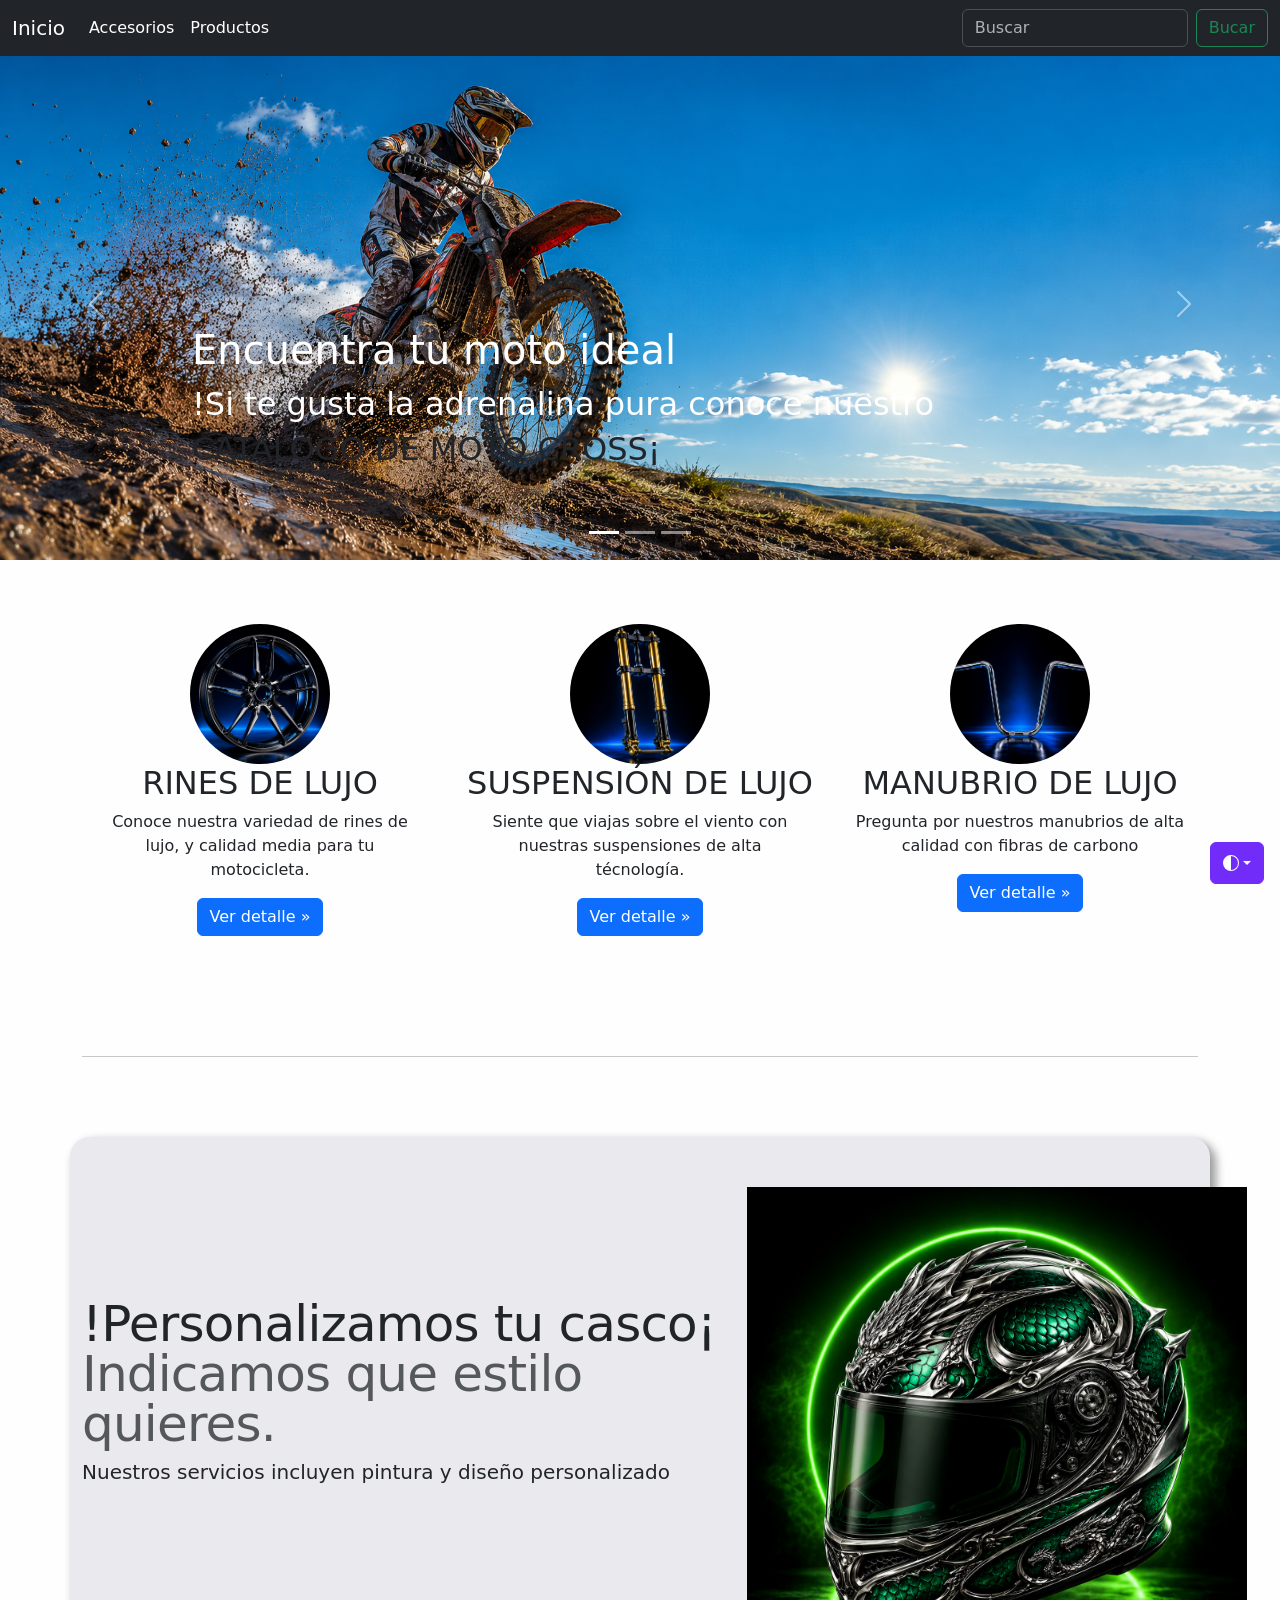
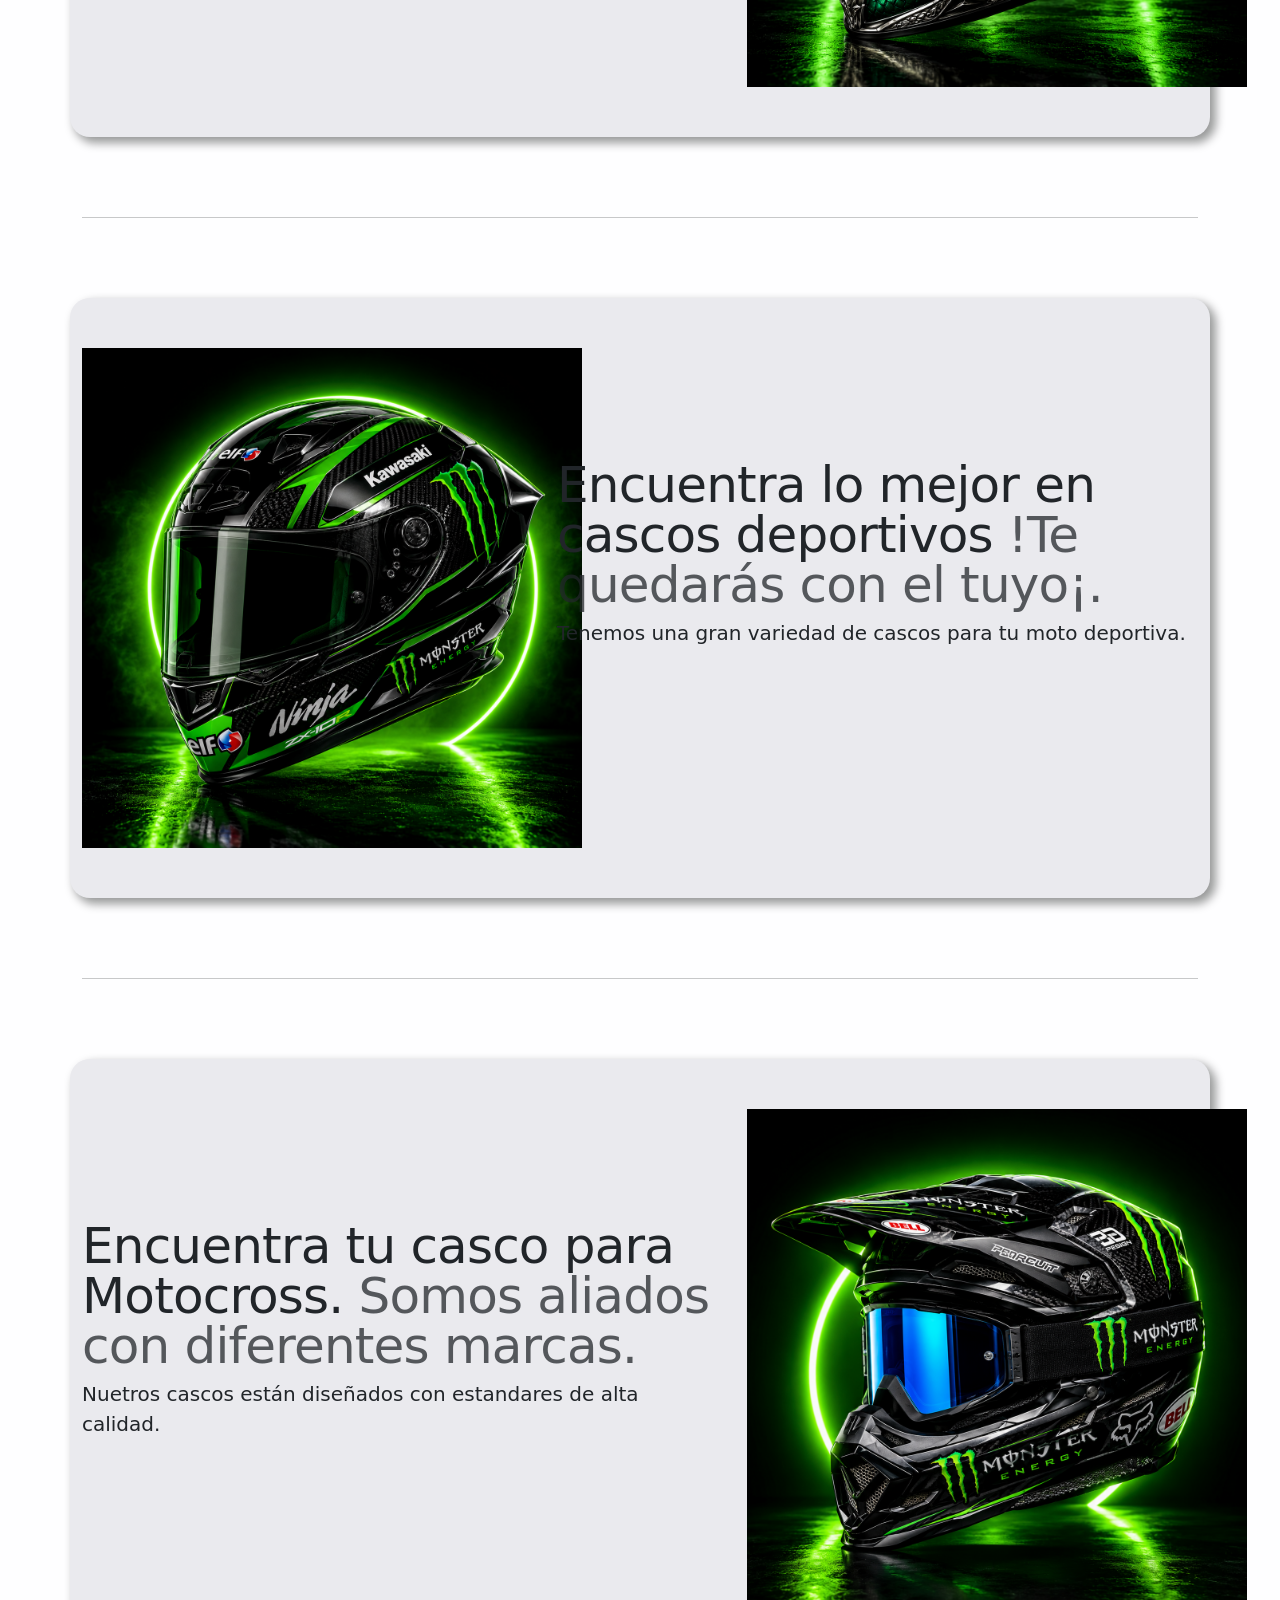
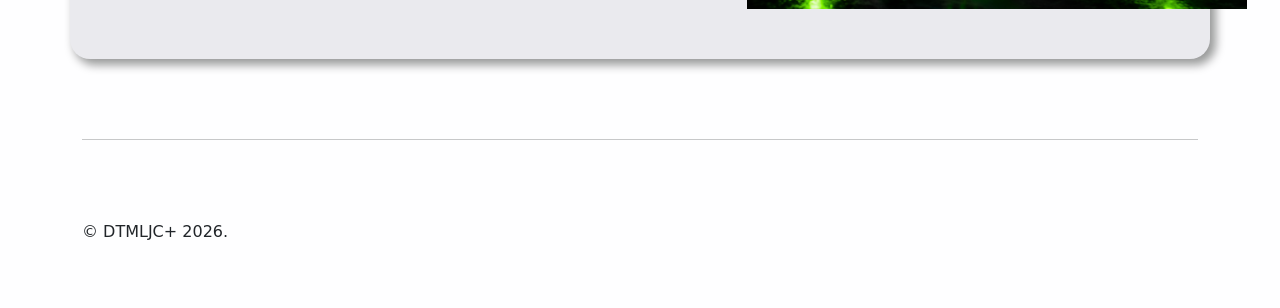
==== paginaPrincipal.html @ e168c673 "Se crea el proyecto integrador con ejemplos de bootstrap" ====
<!doctype html>
<html lang="en" data-bs-theme="auto">
  <head>
    <meta charset="utf-8" />
    <meta name="viewport" content="width=device-width, initial-scale=1" />
    <meta name="description" content="" />
    <meta
      name="author"
      content="Mark Otto, Jacob Thornton, and Bootstrap contributors"
    />
    <meta name="generator" content="Astro v5.13.2" />
    <title>Carousel Template · Bootstrap v5.3</title>
      <link href="https://cdn.jsdelivr.net/npm/bootstrap@5.3.8/dist/css/bootstrap.min.css" rel="stylesheet" integrity="sha384-sRIl4kxILFvY47J16cr9ZwB07vP4J8+LH7qKQnuqkuIAvNWLzeN8tE5YBujZqJLB" crossorigin="anonymous">
    <script src="../assets/js/color-modes.js"></script>
    <link href="../assets/dist/css/bootstrap.min.css" rel="stylesheet" />
    <meta name="theme-color" content="#712cf9" />
    <link href="css/carousel.css" rel="stylesheet" />
    <style>
      .bd-placeholder-img {
        font-size: 1.125rem;
        text-anchor: middle;
        -webkit-user-select: none;
        -moz-user-select: none;
        user-select: none;
      }
      @media (min-width: 768px) {
        .bd-placeholder-img-lg {
          font-size: 3.5rem;
        }
      }
      .b-example-divider {
        width: 100%;
        height: 3rem;
        background-color: #0000001a;
        border: solid rgba(0, 0, 0, 0.15);
        border-width: 1px 0;
        box-shadow:
          inset 0 0.5em 1.5em #0000001a,
          inset 0 0.125em 0.5em #00000026;
      }
      .b-example-vr {
        flex-shrink: 0;
        width: 1.5rem;
        height: 100vh;
      }
      .bi {
        vertical-align: -0.125em;
        fill: currentColor;
      }
      .nav-scroller {
        position: relative;
        z-index: 2;
        height: 2.75rem;
        overflow-y: hidden;
      }
      .nav-scroller .nav {
        display: flex;
        flex-wrap: nowrap;
        padding-bottom: 1rem;
        margin-top: -1px;
        overflow-x: auto;
        text-align: center;
        white-space: nowrap;
        -webkit-overflow-scrolling: touch;
      }
      .btn-bd-primary {
        --bd-violet-bg: #712cf9;
        --bd-violet-rgb: 112.520718, 44.062154, 249.437846;
        --bs-btn-font-weight: 600;
        --bs-btn-color: var(--bs-white);
        --bs-btn-bg: var(--bd-violet-bg);
        --bs-btn-border-color: var(--bd-violet-bg);
        --bs-btn-hover-color: var(--bs-white);
        --bs-btn-hover-bg: #6528e0;
        --bs-btn-hover-border-color: #6528e0;
        --bs-btn-focus-shadow-rgb: var(--bd-violet-rgb);
        --bs-btn-active-color: var(--bs-btn-hover-color);
        --bs-btn-active-bg: #5a23c8;
        --bs-btn-active-border-color: #5a23c8;
      }
      .bd-mode-toggle {
        z-index: 1500;
      }
      .bd-mode-toggle .bi {
        width: 1em;
        height: 1em;
      }
      .bd-mode-toggle .dropdown-menu .active .bi {
        display: block !important;
      }
    </style>
  </head>
  <body>
    <svg xmlns="http://www.w3.org/2000/svg" class="d-none">
      <symbol id="check2" viewBox="0 0 16 16">
        <path
          d="M13.854 3.646a.5.5 0 0 1 0 .708l-7 7a.5.5 0 0 1-.708 0l-3.5-3.5a.5.5 0 1 1 .708-.708L6.5 10.293l6.646-6.647a.5.5 0 0 1 .708 0z"
        ></path>
      </symbol>
      <symbol id="circle-half" viewBox="0 0 16 16">
        <path
          d="M8 15A7 7 0 1 0 8 1v14zm0 1A8 8 0 1 1 8 0a8 8 0 0 1 0 16z"
        ></path>
      </symbol>
      <symbol id="moon-stars-fill" viewBox="0 0 16 16">
        <path
          d="M6 .278a.768.768 0 0 1 .08.858 7.208 7.208 0 0 0-.878 3.46c0 4.021 3.278 7.277 7.318 7.277.527 0 1.04-.055 1.533-.16a.787.787 0 0 1 .81.316.733.733 0 0 1-.031.893A8.349 8.349 0 0 1 8.344 16C3.734 16 0 12.286 0 7.71 0 4.266 2.114 1.312 5.124.06A.752.752 0 0 1 6 .278z"
        ></path>
        <path
          d="M10.794 3.148a.217.217 0 0 1 .412 0l.387 1.162c.173.518.579.924 1.097 1.097l1.162.387a.217.217 0 0 1 0 .412l-1.162.387a1.734 1.734 0 0 0-1.097 1.097l-.387 1.162a.217.217 0 0 1-.412 0l-.387-1.162A1.734 1.734 0 0 0 9.31 6.593l-1.162-.387a.217.217 0 0 1 0-.412l1.162-.387a1.734 1.734 0 0 0 1.097-1.097l.387-1.162zM13.863.099a.145.145 0 0 1 .274 0l.258.774c.115.346.386.617.732.732l.774.258a.145.145 0 0 1 0 .274l-.774.258a1.156 1.156 0 0 0-.732.732l-.258.774a.145.145 0 0 1-.274 0l-.258-.774a1.156 1.156 0 0 0-.732-.732l-.774-.258a.145.145 0 0 1 0-.274l.774-.258c.346-.115.617-.386.732-.732L13.863.1z"
        ></path>
      </symbol>
      <symbol id="sun-fill" viewBox="0 0 16 16">
        <path
          d="M8 12a4 4 0 1 0 0-8 4 4 0 0 0 0 8zM8 0a.5.5 0 0 1 .5.5v2a.5.5 0 0 1-1 0v-2A.5.5 0 0 1 8 0zm0 13a.5.5 0 0 1 .5.5v2a.5.5 0 0 1-1 0v-2A.5.5 0 0 1 8 13zm8-5a.5.5 0 0 1-.5.5h-2a.5.5 0 0 1 0-1h2a.5.5 0 0 1 .5.5zM3 8a.5.5 0 0 1-.5.5h-2a.5.5 0 0 1 0-1h2A.5.5 0 0 1 3 8zm10.657-5.657a.5.5 0 0 1 0 .707l-1.414 1.415a.5.5 0 1 1-.707-.708l1.414-1.414a.5.5 0 0 1 .707 0zm-9.193 9.193a.5.5 0 0 1 0 .707L3.05 13.657a.5.5 0 0 1-.707-.707l1.414-1.414a.5.5 0 0 1 .707 0zm9.193 2.121a.5.5 0 0 1-.707 0l-1.414-1.414a.5.5 0 0 1 .707-.707l1.414 1.414a.5.5 0 0 1 0 .707zM4.464 4.465a.5.5 0 0 1-.707 0L2.343 3.05a.5.5 0 1 1 .707-.707l1.414 1.414a.5.5 0 0 1 0 .708z"
        ></path>
      </symbol>
    </svg>
    <div
      class="dropdown position-fixed bottom-0 end-0 mb-3 me-3 bd-mode-toggle"
    >
      <button
        class="btn btn-bd-primary py-2 dropdown-toggle d-flex align-items-center"
        id="bd-theme"
        type="button"
        aria-expanded="false"
        data-bs-toggle="dropdown"
        aria-label="Toggle theme (auto)"
      >
        <svg class="bi my-1 theme-icon-active" aria-hidden="true">
          <use href="#circle-half"></use>
        </svg>
        <span class="visually-hidden" id="bd-theme-text">Toggle theme</span>
      </button>
      <ul
        class="dropdown-menu dropdown-menu-end shadow"
        aria-labelledby="bd-theme-text"
      >
        <li>
          <button
            type="button"
            class="dropdown-item d-flex align-items-center"
            data-bs-theme-value="light"
            aria-pressed="false"
          >
            <svg class="bi me-2 opacity-50" aria-hidden="true">
              <use href="#sun-fill"></use>
            </svg>
            Light
            <svg class="bi ms-auto d-none" aria-hidden="true">
              <use href="#check2"></use>
            </svg>
          </button>
        </li>
        <li>
          <button
            type="button"
            class="dropdown-item d-flex align-items-center"
            data-bs-theme-value="dark"
            aria-pressed="false"
          >
            <svg class="bi me-2 opacity-50" aria-hidden="true">
              <use href="#moon-stars-fill"></use>
            </svg>
            Dark
            <svg class="bi ms-auto d-none" aria-hidden="true">
              <use href="#check2"></use>
            </svg>
          </button>
        </li>
        <li>
          <button
            type="button"
            class="dropdown-item d-flex align-items-center active"
            data-bs-theme-value="auto"
            aria-pressed="true"
          >
            <svg class="bi me-2 opacity-50" aria-hidden="true">
              <use href="#circle-half"></use>
            </svg>
            Auto
            <svg class="bi ms-auto d-none" aria-hidden="true">
              <use href="#check2"></use>
            </svg>
          </button>
        </li>
      </ul>
    </div>
    <header data-bs-theme="dark">
      <nav class="navbar navbar-expand-md navbar-dark fixed-top bg-dark">
        <div class="container-fluid">
          <a class="navbar-brand" href="#inicio">Inicio</a>
          <button
            class="navbar-toggler"
            type="button"
            data-bs-toggle="collapse"
            data-bs-target="#navbarCollapse"
            aria-controls="navbarCollapse"
            aria-expanded="false"
            aria-label="Toggle navigation"
          >
            <span class="navbar-toggler-icon"></span>
          </button>
          <div class="collapse navbar-collapse" id="navbarCollapse">
            <ul class="navbar-nav me-auto mb-2 mb-md-0">
              <li class="nav-item">
                <a class="nav-link active" aria-current="page" href="#accesorios">Accesorios</a>
              </li>
              <li class="nav-item">
                <a class="nav-link active" href="#cascos">Productos</a>
              </li>
            </ul>
            <form class="d-flex" role="search">
              <input
                class="form-control me-2"
                type="search"
                placeholder="Buscar"
                aria-label="Search"
              />
              <button class="btn btn-outline-success" type="submit">
                Bucar
              </button>
            </form>
          </div>
        </div>
      </nav>
    </header>
    <main>
      <div id="myCarousel" class="carousel slide mb-6" data-bs-ride="carousel" id="inicio">
        <div class="carousel-indicators">
          <button
            type="button"
            data-bs-target="#myCarousel"
            data-bs-slide-to="0"
            class="active"
            aria-current="true"
            aria-label="Slide 1"
          ></button>
          <button
            type="button"
            data-bs-target="#myCarousel"
            data-bs-slide-to="1"
            aria-label="Slide 2"
          ></button>
          <button
            type="button"
            data-bs-target="#myCarousel"
            data-bs-slide-to="2"
            aria-label="Slide 3"
          ></button>
        </div>
        <div class="carousel-inner">
          <div class="carousel-item active">
           <img src="img/bh1.png" alt="Imagen de exhhibición de motos" class="w-100 h-100">
 
            <div class="container">
              <div class="carousel-caption text-start">
                <h1>Encuentra tu moto ideal</h1>
                <p class="opacity-60 fs-2 text">
                  !Si te gusta la adrenalina pura conoce nuestro <span class="fs-2 text text-dark" >CATÁLOGO DE MOTO CROSS¡</span> 
                </p>
              </div>
            </div>
          </div>
          <div class="carousel-item">
           <img src="img/bh2.png" alt="Imagen de mecanico reparando su motocicleta" class="w-100 h-100">
            <div class="container">
              <div class="carousel-caption">
                <h1>Contamos con garantía de revision por 1 año para tu moto.</h1>
                <p>
                  !Nuestros expertos son altamente calificados¡
                </p>
              </div>
            </div>
          </div>
          <div class="carousel-item">
           <img src="img/bh3.png" alt="Exhibición de motos de alto cilindraje" class="w-100 h-100">
            <div class="container">
              <div class="carousel-caption text-end">
                <h1 class=" fs-3">Contamos con Motos de alto cilindraje.</h1>
              </div>
            </div>
          </div>
        </div>
        <button
          class="carousel-control-prev"
          type="button"
          data-bs-target="#myCarousel"
          data-bs-slide="prev"
        >
          <span class="carousel-control-prev-icon" aria-hidden="true"></span>
          <span class="visually-hidden">Previous</span>
        </button>
        <button
          class="carousel-control-next"
          type="button"
          data-bs-target="#myCarousel"
          data-bs-slide="next"
        >
          <span class="carousel-control-next-icon" aria-hidden="true"></span>
          <span class="visually-hidden">Next</span>
        </button>
      </div>
      <!-- Marketing messaging and featurettes
  ================================================== -->
      <!-- Wrap the rest of the page in another container to center all the content. -->
      <div class="container marketing" id="accesorios">
        <!-- Three columns of text below the carousel -->
        <div class="row">
          <div class="col-lg-4">
            <img src="img/a1.png" alt="Rin para moto" class="accesorios">
            <h2 class="fw-normal">RINES DE LUJO</h2>
            <p>
              Conoce nuestra variedad de rines de lujo, y calidad media para tu motocicleta.
            </p>
            <p>
              <a class="btn btn-primary" href="#">Ver detalle &raquo;</a>
            </p>
          </div>
          <!-- /.col-lg-4 -->
          <div class="col-lg-4">
            <img src="img/a2.png" alt="Imagen de suspensión de lujo" class="accesorios">
            <h2 class="fw-normal">SUSPENSIÓN DE LUJO</h2>
            <p>
              Siente que viajas sobre el viento con nuestras suspensiones de alta técnología.
            </p>
            <p>
              <a class="btn btn-primary" href="#">Ver detalle &raquo;</a>
            </p>
          </div>
          <!-- /.col-lg-4 -->
          <div class="col-lg-4">
           <img src="img/a3.png" alt="manubrio de lujo" class="accesorios">
            <h2 class="fw-normal">MANUBRIO DE LUJO</h2>
            <p>
              Pregunta por nuestros manubrios de alta calidad con fibras de carbono
            </p>
            <p>
              <a class="btn btn-primary" href="#">Ver detalle &raquo;</a>
            </p>
          </div>
          <!-- /.col-lg-4 -->
        </div>
        <!-- /.row -->
        <!-- START THE FEATURETTES -->
        <hr class="featurette-divider" />
        <div class="row featurette diseno" id="cascos">
          <div class="col-md-7">
            <h2 class="featurette-heading fw-normal lh-1">
              !Personalizamos tu casco¡
              <span class="text-body-secondary">Indicamos que estilo quieres.</span>
            </h2>
            <p class="lead">
              Nuestros servicios incluyen pintura y diseño personalizado
            </p>
          </div>
          <div class="col-md-5">
            <img src="img/c1.png" alt="Casco personalizado" class="cascoimg">
          </div>
        </div>
        <hr class="featurette-divider" />
        <div class="row featurette diseno">
          <div class="col-md-7 order-md-2">
            <h2 class="featurette-heading fw-normal lh-1">
              Encuentra lo mejor en cascos deportivos
              <span class="text-body-secondary">!Te quedarás con el tuyo¡.</span>
            </h2>
            <p class="lead">
              Tenemos una gran variedad de cascos para tu moto deportiva.
            </p>
          </div>
          <div class="col-md-5 order-md-1">
            <img src="img/c2.png" alt="Casco deportivo" class="cascoimg">
          </div>
        </div>
        <hr class="featurette-divider" />
        <div class="row featurette diseno">
          <div class="col-md-7">
            <h2 class="featurette-heading fw-normal lh-1">
              Encuentra tu casco para Motocross.
              <span class="text-body-secondary">Somos aliados con diferentes marcas.</span>
            </h2>
            <p class="lead">
              Nuetros cascos están diseñados con estandares de alta calidad.
            </p>
          </div>
          <div class="col-md-5">
          <img src="img/c3.png" alt="Imagen de casco Motocross"class=cascoimg>
          
          </div>
        </div>
        <hr class="featurette-divider" />
        <!-- /END THE FEATURETTES -->
      </div>
      <!-- /.container -->
      <!-- FOOTER -->
      <footer class="container">
        
        <p>
          &copy; DTMLJC+ 2026.
          
        </p>
      </footer>
    </main>
    <script src="https://cdn.jsdelivr.net/npm/bootstrap@5.3.8/dist/js/bootstrap.bundle.min.js" integrity="sha384-FKyoEForCGlyvwx9Hj09JcYn3nv7wiPVlz7YYwJrWVcXK/BmnVDxM+D2scQbITxI" crossorigin="anonymous"></script>
  </body>
</html>
---- css/carousel.css ----
/* GLOBAL STYLES
-------------------------------------------------- */
/* Padding below the footer and lighter body text */

body {
  padding-top: 3rem;
  padding-bottom: 3rem;
  color: rgb(var(--bs-tertiary-color-rgb));
  background-color: rgb(254, 254, 255);
}


/* CUSTOMIZE THE CAROUSEL
-------------------------------------------------- */

/* Carousel base class */
.carousel {
  margin-bottom: 4rem;
}
/* Since positioning the image, we need to help out the caption */
.carousel-caption {
  bottom: 3rem;
  z-index: 10;
}

/* Declare heights because of positioning of img element */
.carousel-item {
  height: 32rem;
}


/* MARKETING CONTENT
-------------------------------------------------- */

/* Center align the text within the three columns below the carousel */
.marketing .col-lg-4 {
  margin-bottom: 1.5rem;
  text-align: center;
}
/* rtl:begin:ignore */
.marketing .col-lg-4 p {
  margin-right: .75rem;
  margin-left: .75rem;
}
/* rtl:end:ignore */


/* Featurettes
------------------------- */

.featurette-divider {
  margin: 5rem 0; /* Space out the Bootstrap <hr> more */
}

/* Thin out the marketing headings */
/* rtl:begin:remove */
.featurette-heading {
  letter-spacing: -.05rem;
}

/* rtl:end:remove */

/* RESPONSIVE CSS
-------------------------------------------------- */

@media (min-width: 40em) {
  /* Bump up size of carousel content */
  .carousel-caption p {
    margin-bottom: 1.25rem;
    font-size: 1.25rem;
    line-height: 1.4;
  }

  .featurette-heading {
    font-size: 50px;
  }
}

@media (min-width: 62em) {
  .featurette-heading {
    margin-top: 7rem;
  }
}

.accesorios{
  width: 140px;
  height: 140px;
  border-radius: 50%;
}


.cascoimg{
   width: 500px;
  height: 500px;
}

.diseno{
 
  background-color: rgb(234, 234, 238);
  padding-top: 50px;
  padding-bottom: 50px;
  border-radius: 20px;
  box-shadow: 5px 5px 10px 1px rgba(3, 4, 3, 0.4);

}
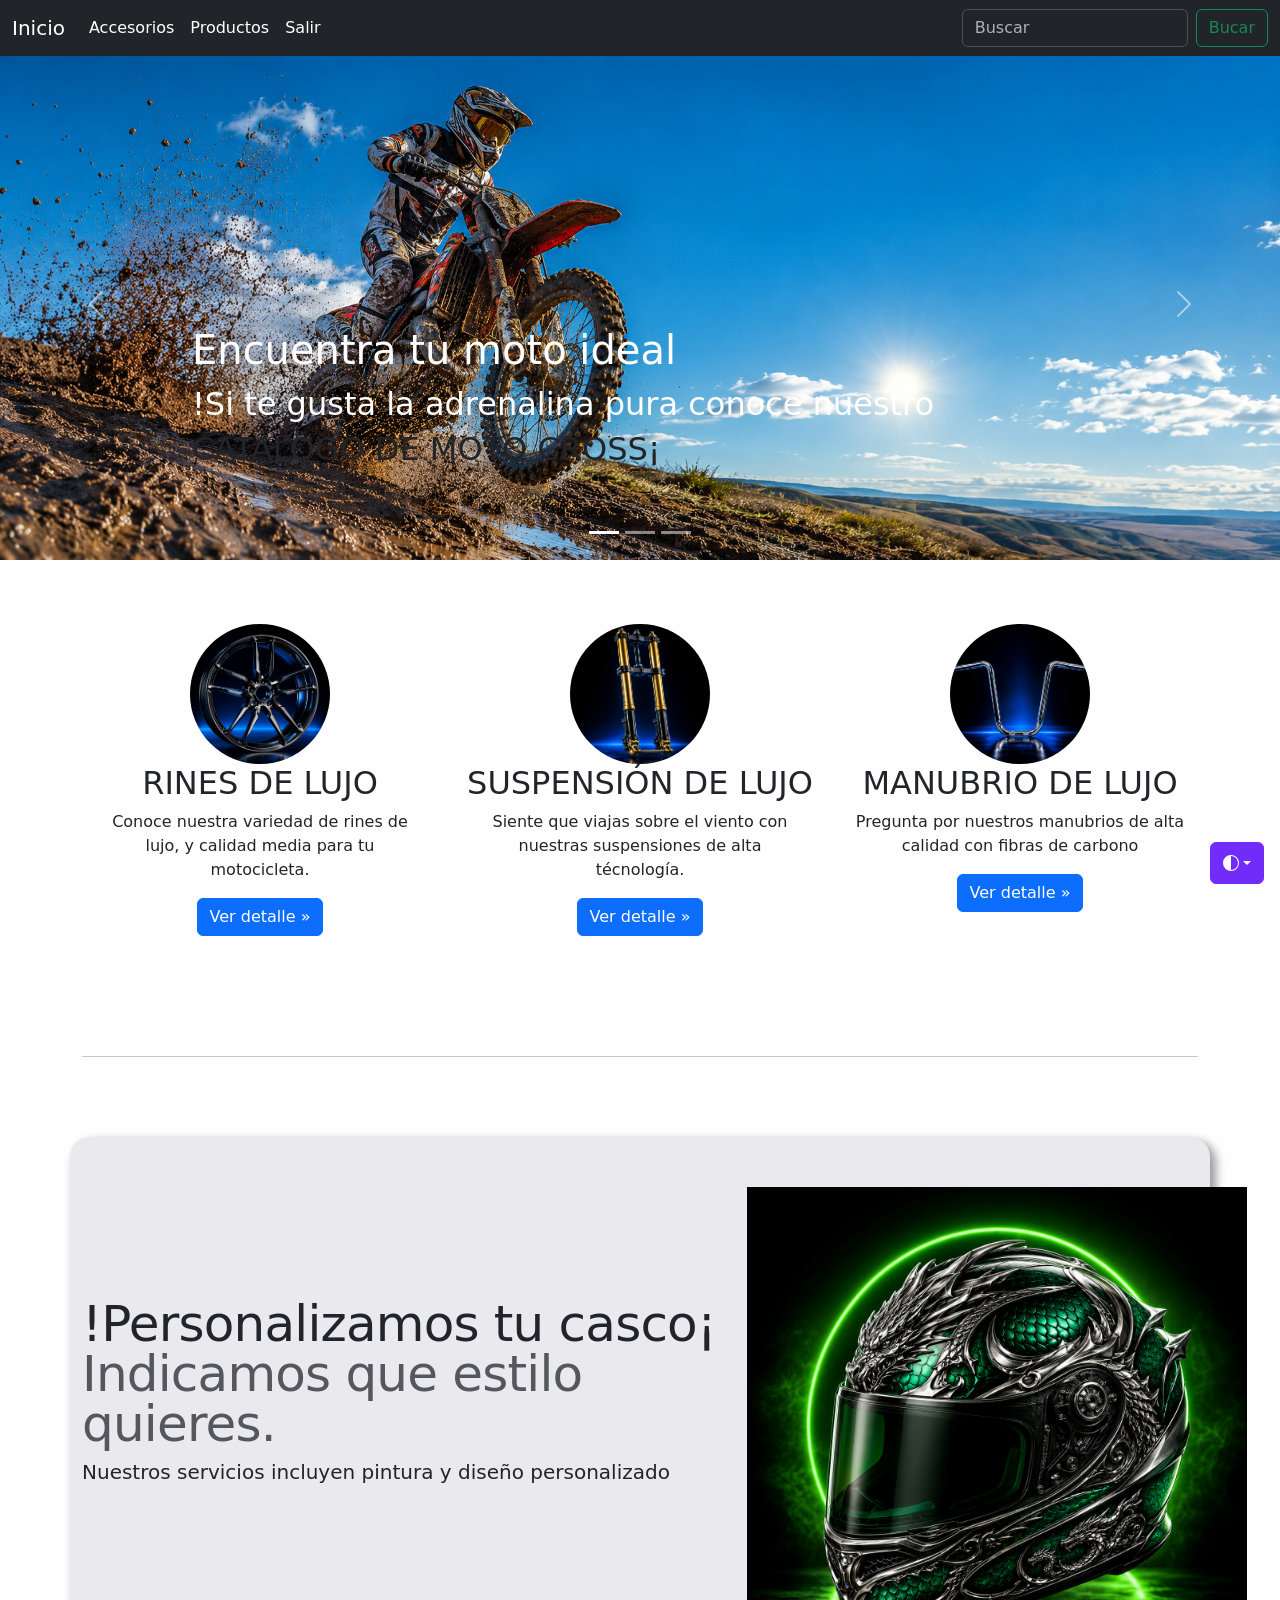
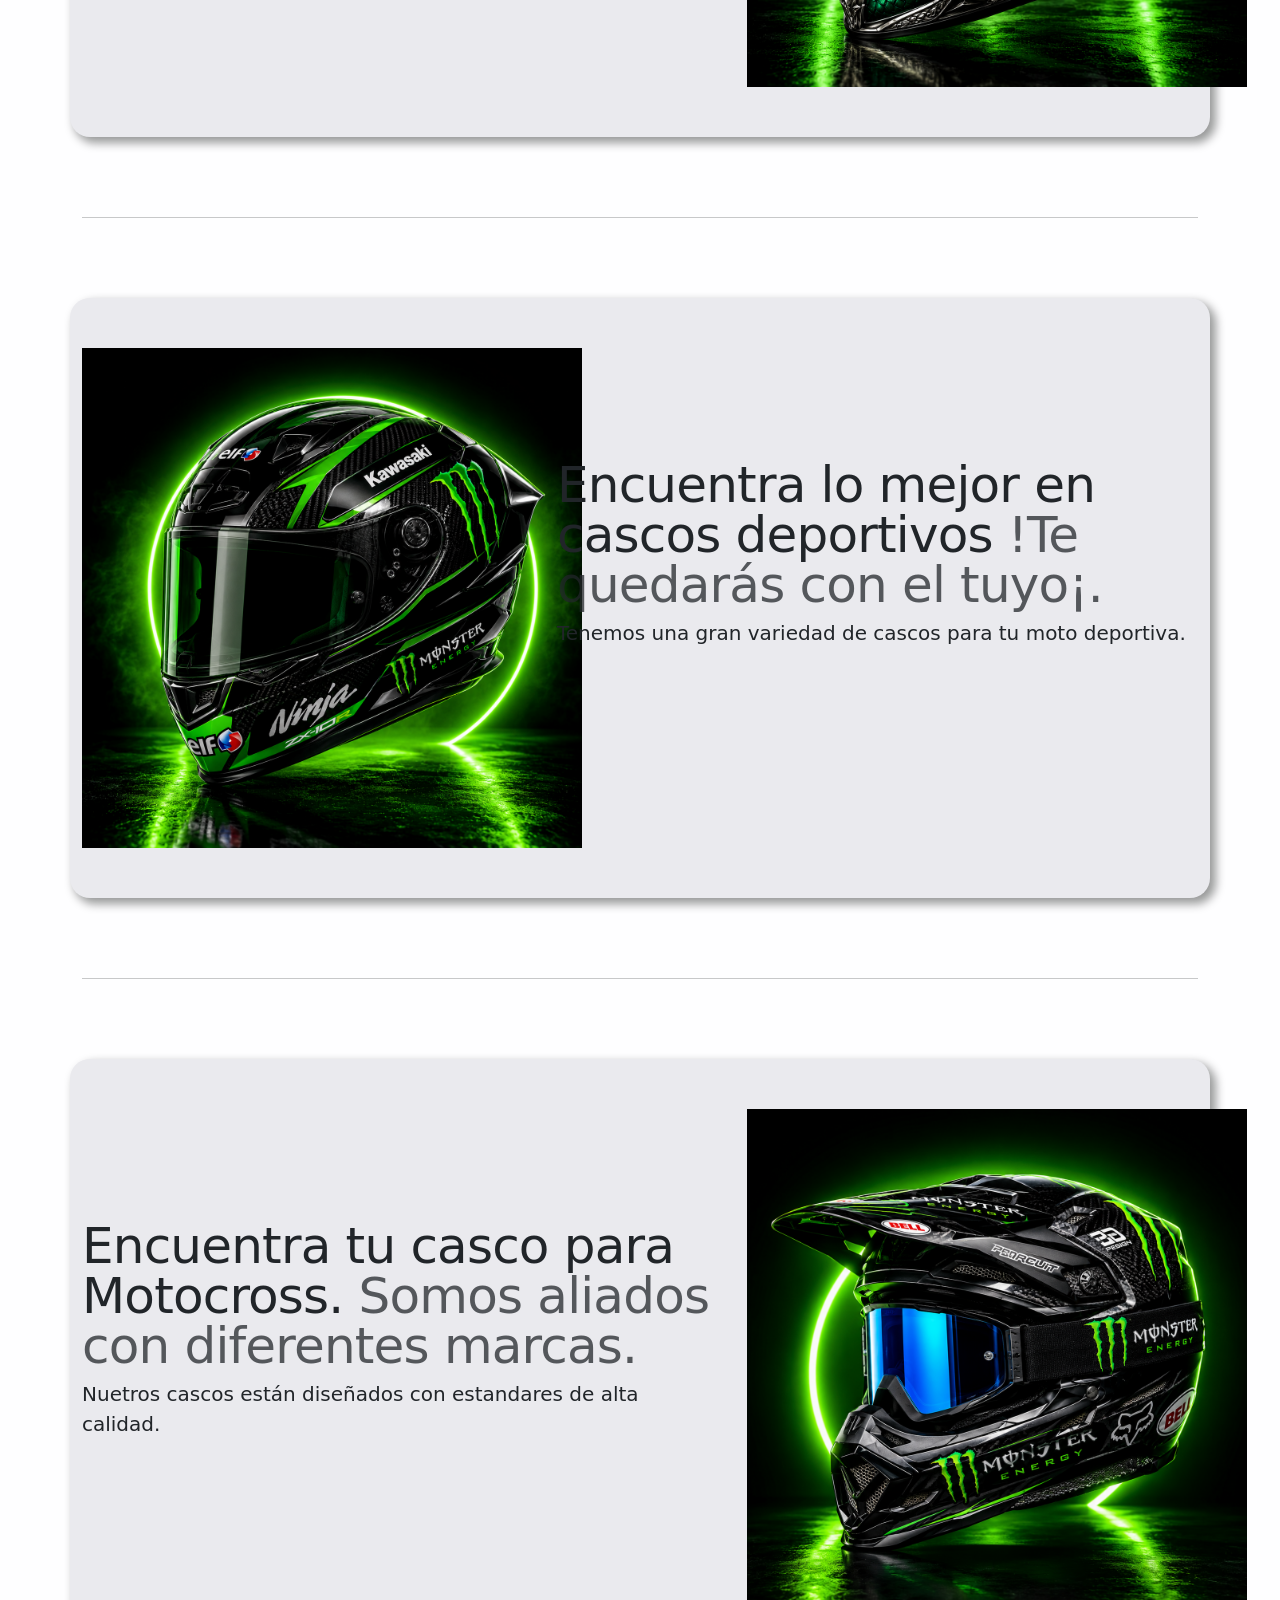
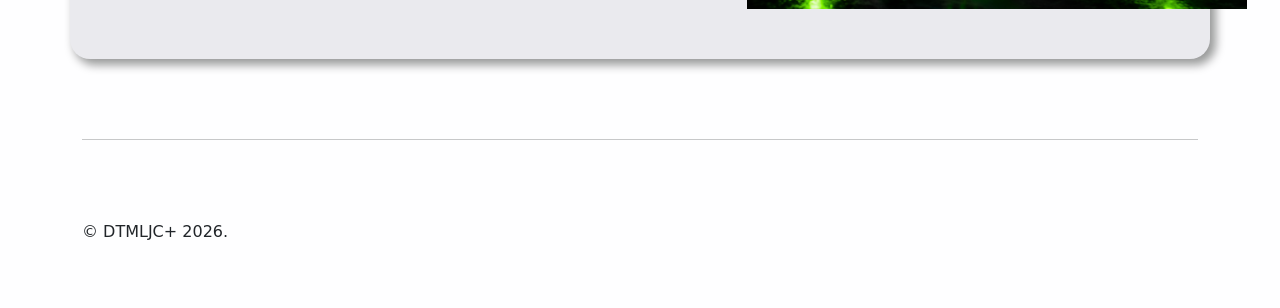
==== commit e70879c0: "Se le dan retoques de diseño a la página" ====
--- a/paginaPrincipal.html
+++ b/paginaPrincipal.html
@@ -209,6 +209,9 @@
               <li class="nav-item">
                 <a class="nav-link active" href="#cascos">Productos</a>
               </li>
+               <li class="nav-item">
+                <a class="nav-link active" href="index.html">Salir</a>
+              </li>
             </ul>
             <form class="d-flex" role="search">
               <input
